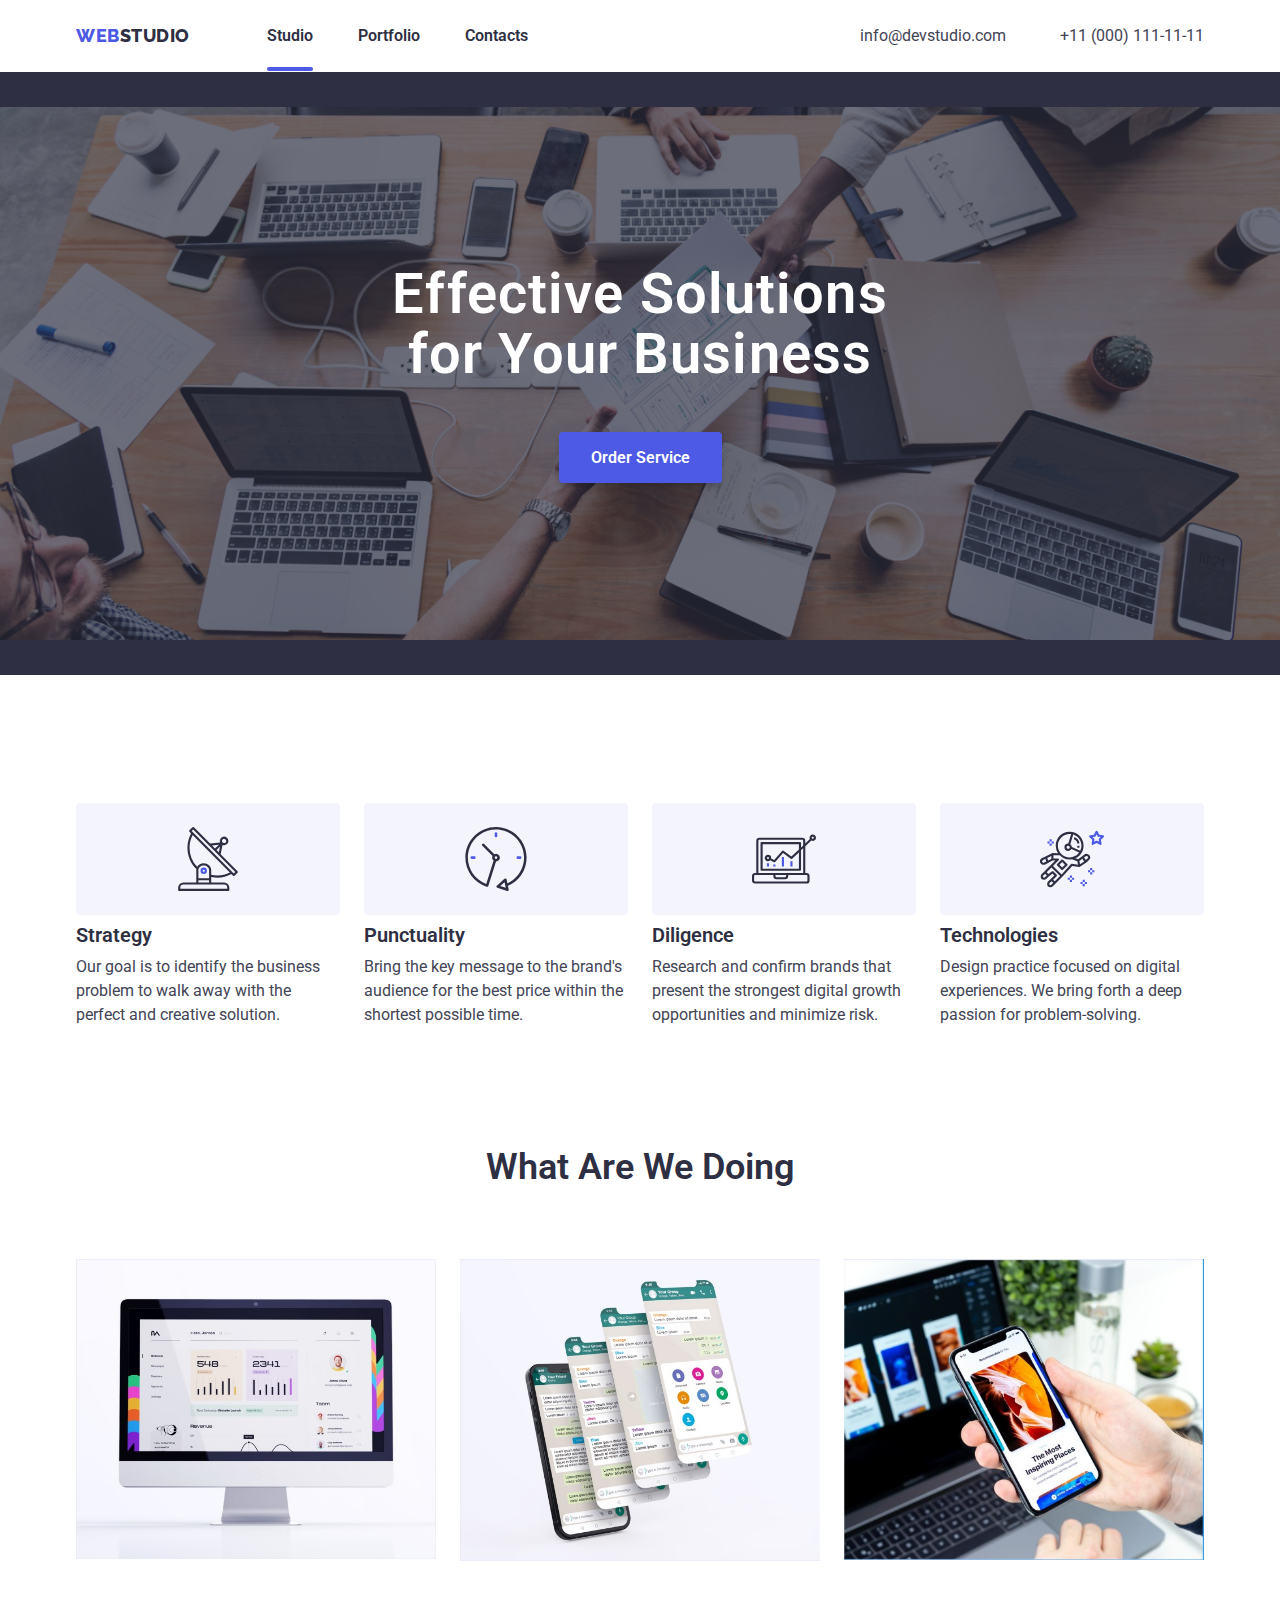
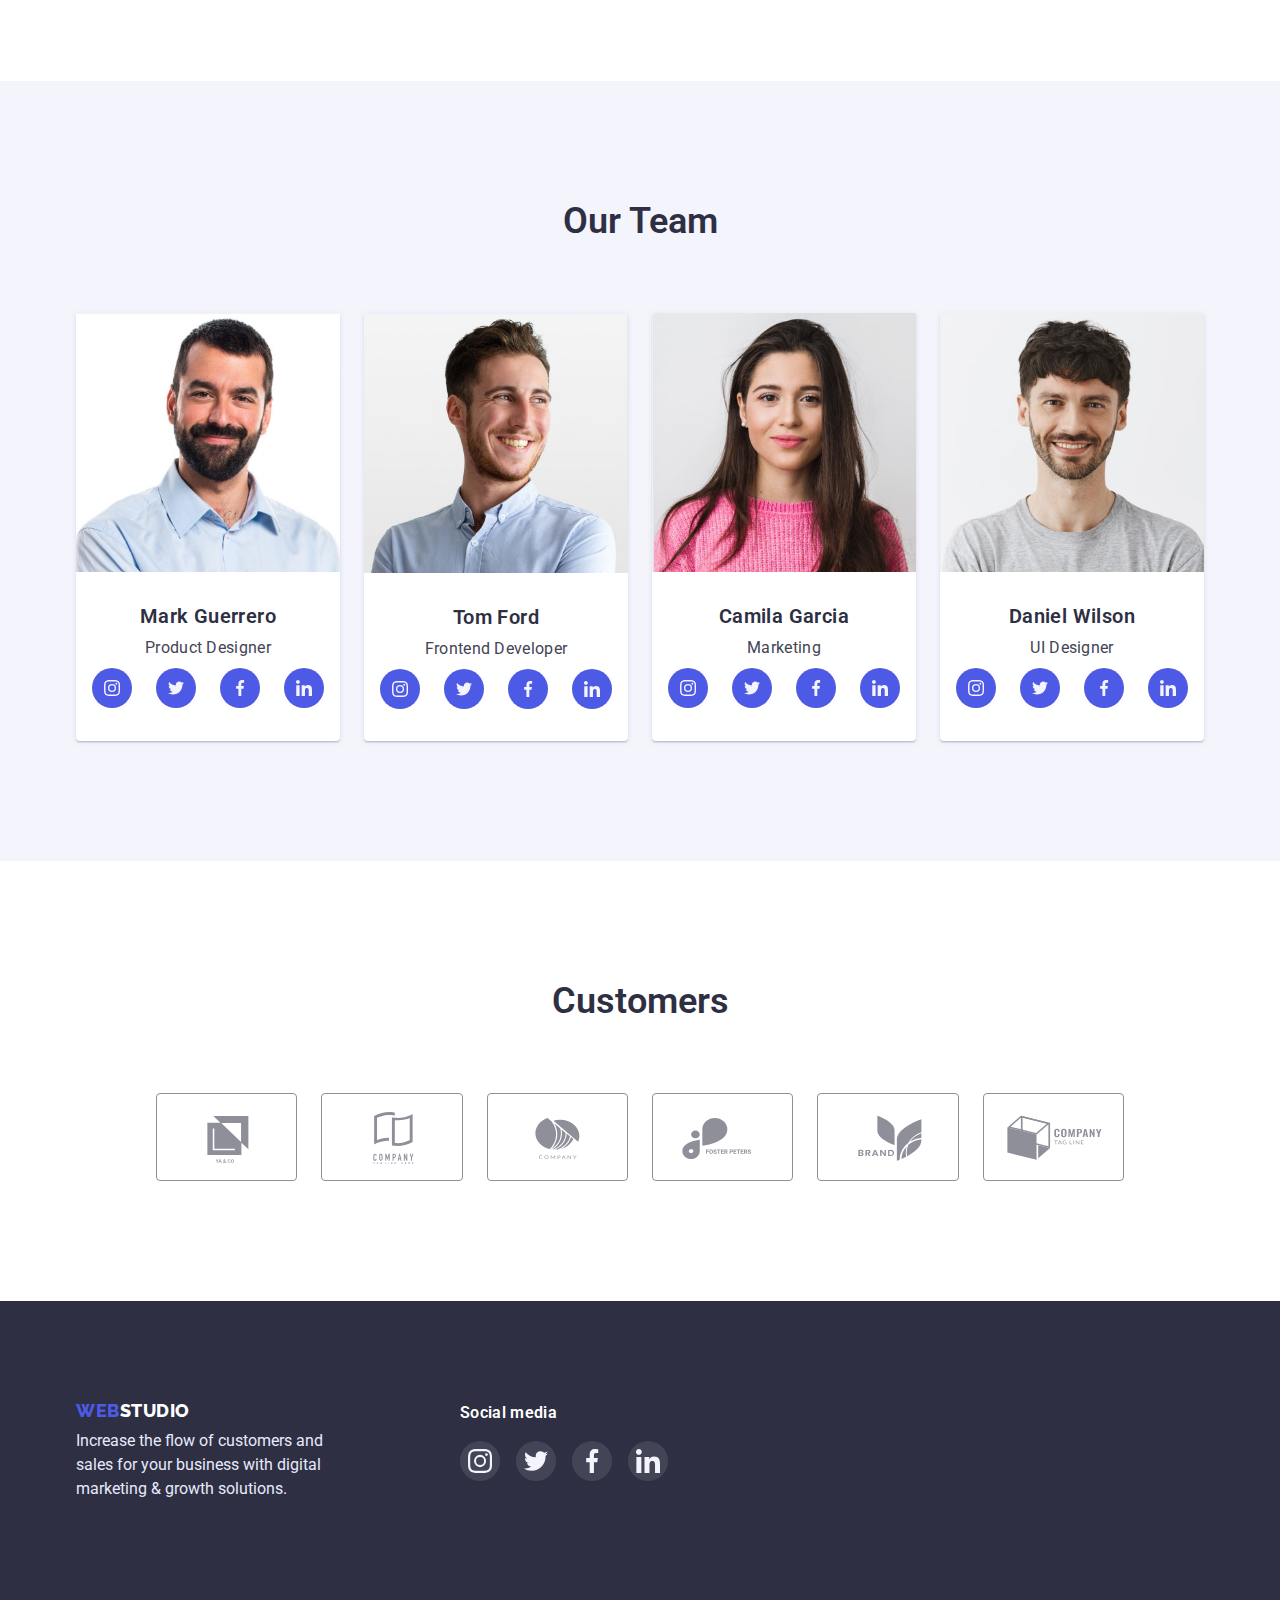
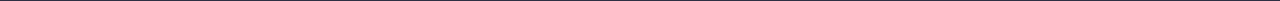
==== index.html @ 7d6d7e28 ")" ====
<!DOCTYPE html>
<html lang="en">
  <head>
    <meta charset="UTF-8" />
    <meta http-equiv="X-UA-Compatible" content="IE=edge" />
    <meta name="viewport" content="width=device-width, initial-scale=1.0" />
    <link rel="preconnect" href="https://fonts.googleapis.com" />
    <link rel="preconnect" href="https://fonts.gstatic.com" crossorigin />
    <link
      href="https://fonts.googleapis.com/css2?family=Raleway:wght@700&family=Roboto:wght@400;500;700;900&display=swap"
      rel="stylesheet"
    />
    <style>
      @import url("https://fonts.googleapis.com/css2?family=Raleway:wght@700&family=Roboto:wght@400;500;700;900&display=swap");
    </style>
    <link rel="stylesheet" href="modern-normalize.css" />
    <link rel="stylesheet" href="styles.css" />
    <title>Document</title>
  </head>
  <body>
    <header class="header1">
      <section>
        <div class="conteiner aling_itms">
          <nav class="aling_itms">
            <a class="logo link" href="index.html"
              >web<span class="logo2">studio</span>
            </a>
            <ul class="list link_list">
              <li><a class="pages link page1 active" href="./index.html">Studio</a></li>
              <li>
                <a class="pages link page2" href="portfolio.html">Portfolio</a>
              </li>
              <li><a class="pages link page3" href="">Contacts</a></li>
            </ul>
          </nav>
          <ul class="list textto_list">
            <li>
              <a class="main_info link email" href="mailto:info@devstudio.com"
                >info@devstudio.com</a
              >
            </li>
            <li>
              <a class="main_info link tel" href="tel:110001111111"
                >+11 (000) 111-11-11</a
              >
            </li>
          </ul>
        </div>
      </section>
    </header>

    <main>
      <section class="title1">
        <div class="conteiner">
          <h1 class="title">Effective Solutions for Your Business</h1>
          <button class="button_os" type="button" data-modal-open>Order Service</button>
        </div>
      </section>

      <section class="section1">
        <div class="conteiner">
          <ul class="list list1">
            <li class="strat boxing_list1">
              <div class="feacher-item">
                  <a class="feacher-link" href="">
                    <svg width="64" height="64">
                      <use href="./img/icons.svg#icon-antenna"></use>
                    </svg>
                  </a>
                </div>
              <h3 class="titles_p">Strategy</h3>
              <p class="parag">
                
                Our goal is to identify the business problem to walk away with
                the perfect and creative solution.
              </p>
            </li>
            <li class="punct boxing_list1">
              <div class="feacher-item">
                  <a class="feacher-link" href="">
                    <svg width="64" height="64">
                      <use href="./img/icons.svg#icon-clock"></use>
                    </svg>
                  </a>
                </div>
              <h3 class="titles_p">Punctuality</h3>
              <p class="parag">
                Bring the key message to the brand's audience for the best price
                within the shortest possible time.
              </p>
            </li>
            <li class="dilig boxing_list1">
              <div class="feacher-item">
                  <a class="feacher-link" href="">
                    <svg width="64" height="64">
                      <use href="./img/icons.svg#icon-diagram"></use>
                    </svg>
                  </a>
                </div>
              <h3 class="titles_p">Diligence</h3>
              <p class="parag">
                Research and confirm brands that present the strongest digital
                growth opportunities and minimize risk.
              </p>
            </li>
            <li class="tech boxing_list1">
              <div class="feacher-item">
                  <a class="feacher-link" href="">
                    <svg width="64" height="64">
                      <use href="./img/icons.svg#icon-cosmo"></use>
                    </svg>
                  </a>
                </div>
              <h3 class="titles_p">Technologies</h3>
              <p class="parag">
                Design practice focused on digital experiences. We bring forth a
                deep passion for problem-solving.
              </p>
            </li>
          </ul>
        </div>
      </section>

      <section class="sec2">
        <div class="conteiner">
          <h2 class="title2 tit_sec2">What Are We Doing</h2>
          <ul class="list img_list">
            <li class="img1">
              <img
                width="360"
                src="img/computer.jpg"
                alt="computer_with_site"
              />
            </li>
            <li class="img2">
              <img
                width="360"
                src="img/phone_app.jpg"
                alt="mobile_phone_with_app"
              />
            </li>
            <li class="img3">
              <img width="360" src="img/mobile_app.jpg" alt="mobile_app" />
            </li>
          </ul>
        </div>
      </section>

      <section class="team_section">
        <div class="conteiner">
          <h2 class="title2 tit_sec3">Our Team</h2>
          <ul class="list team_list">
            <li class="mark team_box">
              <img width="264" src="img/mark.jpg" alt="mark" />
              <div class="pic_box">
                <h3 class="team_memb text_in_box">Mark Guerrero</h3>
                <p class="memb_work text_in_box">Product Designer</p>
              </div>
              <ul class="soc-list list">
                <li class="soc-item">
                  <a class="soc-item-link" href="">
                    <svg class="soc-item-icon" width="16" height="16">
                      <use href="./img/icons.svg#icon-instagram"></use>
                    </svg>
                  </a>
                </li>
                <li class="soc-item">
                  <a class="soc-item-link" href=""
                    ><svg class="soc-item-icon" width="16" height="16">
                      <use href="./img/icons.svg#icon-twitter"></use></svg>
                  </a>
                </li>
                <li class="soc-item">
                  <a class="soc-item-link" href=""
                    ><svg class="soc-item-icon" width="16" height="16">
                      <use href="./img/icons.svg#icon-facebook"></use></svg>
                  </a>
                </li>
                <li class="soc-item">
                  <a class="soc-item-link" href=""
                    ><svg class="soc-item-icon" width="16" height="16">
                      <use href="./img/icons.svg#icon-linkedin"></use></svg>
                  </a>
                </li>
              </ul>
            </li>
            <li class="tom team_box">
              <img width="264" src="img/tom.jpg" alt="tom" />
              <div class="pic_box">
                <h3 class="team_memb text_in_box">Tom Ford</h3>
                <p class="memb_work text_in_box">Frontend Developer</p>
              </div>
              <ul class="soc-list list">
                <li class="soc-item">
                  <a class="soc-item-link" href="">
                    <svg class="soc-item-icon" width="16" height="16">
                      <use href="./img/icons.svg#icon-instagram"></use>
                    </svg>
                  </a>
                </li>
                <li class="soc-item">
                  <a class="soc-item-link" href=""
                    ><svg class="soc-item-icon" width="16" height="16">
                      <use href="./img/icons.svg#icon-twitter"></use></svg>
                  </a>
                </li>
                <li class="soc-item">
                  <a class="soc-item-link" href=""
                    ><svg class="soc-item-icon" width="16" height="16">
                      <use href="./img/icons.svg#icon-facebook"></use></svg>
                  </a>
                </li>
                <li class="soc-item">
                  <a class="soc-item-link" href=""
                    ><svg class="soc-item-icon" width="16" height="16">
                      <use href="./img/icons.svg#icon-linkedin"></use></svg>
                  </a>
                </li>
              </ul>
            </li>
            <li class="camila team_box">
              <img width="264" src="img/camila.jpg" alt="camila" />
              <div class="pic_box">
                <h3 class="team_memb text_in_box">Camila Garcia</h3>
                <p class="memb_work text_in_box">Marketing</p>
              </div>
              <ul class="soc-list list">
                <li class="soc-item">
                  <a class="soc-item-link" href="">
                    <svg class="soc-item-icon" width="16" height="16">
                      <use href="./img/icons.svg#icon-instagram"></use>
                    </svg>
                  </a>
                </li>
                <li class="soc-item">
                  <a class="soc-item-link" href=""
                    ><svg class="soc-item-icon" width="16" height="16">
                      <use href="./img/icons.svg#icon-twitter"></use></svg>
                  </a>
                </li>
                <li class="soc-item">
                  <a class="soc-item-link" href=""
                    ><svg class="soc-item-icon" width="16" height="16">
                      <use href="./img/icons.svg#icon-facebook"></use></svg>
                  </a>
                </li>
                <li class="soc-item">
                  <a class="soc-item-link" href=""
                    ><svg class="soc-item-icon" width="16" height="16">
                      <use href="./img/icons.svg#icon-linkedin"></use></svg>
                  </a>
                </li>
              </ul>
            </li>
            <li class="daniel team_box">
              <img width="264" src="img/daniel.jpg" alt="daniel" />
              <div class="pic_box">
                <h3 class="team_memb text_in_box">Daniel Wilson</h3>
                <p class="memb_work text_in_box">UI Designer</p>
              </div>
              <ul class="soc-list list">
                <li class="soc-item">
                  <a class="soc-item-link" href="">
                    <svg class="soc-item-icon" width="16" height="16">
                      <use href="./img/icons.svg#icon-instagram"></use>
                    </svg>
                  </a>
                </li>
                <li class="soc-item">
                  <a class="soc-item-link" href=""
                    ><svg class="soc-item-icon" width="16" height="16">
                      <use href="./img/icons.svg#icon-twitter"></use></svg>
                  </a>
                </li>
                <li class="soc-item">
                  <a class="soc-item-link" href=""
                    ><svg class="soc-item-icon" width="16" height="16">
                      <use href="./img/icons.svg#icon-facebook"></use></svg>
                  </a>
                </li>
                <li class="soc-item">
                  <a class="soc-item-link" href=""
                    ><svg class="soc-item-icon" width="16" height="16">
                      <use href="./img/icons.svg#icon-linkedin"></use></svg>
                  </a>
                </li>
              </ul>
            </li>
          </ul>
        </div>
      </section>
      <section class="sec3">
        <h2 class="title2 tit_sec3">Customers</h2>
        <ul class="list-comp list">
          <li class="comp-item">
            <a href="" class="comp-link">
              <svg class="comp-icon" width="104" height="56">
                <use href="./img/icons.svg#icon-logo_comp"></use>
              </svg>
            </a>
          </li>
          <li class="comp-item">
            <a href="" class="comp-link">
              <svg class="comp-icon" width="104" height="56">
                <use href="./img/icons.svg#icon-logo_comp1"></use>
              </svg>
            </a>
          </li>
          <li class="comp-item">
            <a href="" class="comp-link">
              <svg class="comp-icon" width="104" height="56">
                <use href="./img/icons.svg#icon-logo_comp2"></use>
              </svg>
            </a>
          </li>
          <li class="comp-item">
            <a href="" class="comp-link">
              <svg class="comp-icon" width="104" height="56">
                <use href="./img/icons.svg#icon-logo_comp3"></use>
              </svg>
            </a>
          </li>
          <li class="comp-item">
            <a href="" class="comp-link">
              <svg class="comp-icon" width="104" height="56">
                <use href="./img/icons.svg#icon-logo_comp4"></use>
              </svg>
            </a>
          </li>
          <li class="comp-item">
            <a href="" class="comp-link">
              <svg class="comp-icon" width="104" height="56">
                <use href="./img/icons.svg#icon-logo_comp5"></use>
              </svg>
            </a>
          </li>
        </ul>
      </section>
    </main>

    <footer class="footer">
      <section class="conteiner aling_itms">
        <div>
          <a class="footer_logo link" href="index.html"
            >web<span style="color: #ffffff">studio</span>
          </a>
          <p class="footer_par link">
            Increase the flow of customers and sales for your business with
            digital marketing & growth solutions.
          </p>
        </div>
        <div class="foot-soc">
          <h3 class="footer_tit2">Social media</h3>
          <ul class="foot-soc-list list">
                <li class="foot-soc-item">
                  <a class="foot-soc-item-link" href="">
                    <svg class="foot-soc-item-icon" width="24" height="24">
                      <use href="./img/icons.svg#icon-instagram"></use>
                    </svg>
                  </a>
                </li>
                <li class="foot-soc-item">
                  <a class="foot-soc-item-link" href=""
                    ><svg class="foot-soc-item-icon" width="24" height="24">
                      <use href="./img/icons.svg#icon-twitter"></use></svg>
                  </a>
                </li>
                <li class="foot-soc-item">
                  <a class="foot-soc-item-link" href=""
                    ><svg class="foot-soc-item-icon" width="24" height="24">
                      <use href="./img/icons.svg#icon-facebook"></use></svg>
                  </a>
                </li>
                <li class="foot-soc-item">
                  <a class="foot-soc-item-link" href=""
                    ><svg class="foot-soc-item-icon" width="24" height="24">
                      <use href="./img/icons.svg#icon-linkedin"></use></svg>
                  </a>
                </li>
              </ul>
        </div>
      </section>
    </footer>
    
    <div class="backdrop is-hidden" data-modal>
      <div class="modal">
        <button type="button" class="modal-close-btn" data-modal-close>
          <svg class="modal-close-btn-icon" width="8px" height="8px">
            <use href="./images/icons.svg#icon-close-modal"></use>
          </svg>
        </button>
      </div>
    </div>

    <script src="./js/modal.js"></script>
  </body>
</html>
---- styles.css ----
h1, h2, h3, h4, h5, h6, p{
    margin: 0;
}
ul{
    margin: 0;
    padding: 0;
}
img{
    display: block;
}
.active {
  position: relative;
}
.active::after {
    content: "";
    position: absolute;
    left: 0;
    bottom: 0;
    display: block;
    width: 100%;
    height: 4px;
    background-color: #4D5AE5;
    border-radius: 2px;
    opacity: 1;
}
body{
    font-family: 'Roboto';
font-style: normal;
font-weight: 600;
font-size: 16px;
} 

.header1{
    background: #FFFFFF;
box-shadow: 0px 2px 1px rgba(46, 47, 66, 0.08), 0px 1px 1px rgba(46, 47, 66, 0.16), 0px 1px 6px rgba(46, 47, 66, 0.08);
border: 0px;
padding-bottom: 24px;
    padding-top: 24px;


}
.conteiner{
    width: 1158px;
    padding-left: 15px;
    padding-right: 15px;
    margin: 0 auto;
}

.logo{
    font-family: 'Raleway';
    font-style: normal;
    font-weight: 800;
    font-size: 18px;
    line-height: 24px;
    align-items: center;
    letter-spacing: 0.03em;
    text-transform: uppercase;
    color: #4D5AE5;
}
.logo2{
    color: #2E2F42;
}
.pages{
font-family: 'Roboto';
font-style: normal;
font-weight: 600;
font-size: 16px;
line-height: 24px;
color: #2E2F42;
padding-bottom: 26px;
 transition: color 250ms cubic-bezier(0.4, 0, 0.2, 1);
}
.aling_itms{
    display: flex;
}
.link_list{
    display: flex;
    width: 261px;
justify-content: space-between;
margin-left: 77px;
}
.textto_list{
    margin-left: auto;
    display: flex;
width: 344px;    justify-content: space-between;
}
.pages:hover,
.pages:focus {

color: #4D5AE5;
}
.main_info{
    font-family: 'Roboto';
font-style: normal;
font-weight: 400;
font-size: 16px;
line-height: 24px;
color: #434455;
 transition: color 250ms cubic-bezier(0.4, 0, 0.2, 1);

}
.main_info:hover,
.main_info:focus{
color: #4D5AE5;
}
.title{
align-self: center;
margin-bottom: 48px;
margin-right: auto;
margin-left: auto;
width: 500px;
font-family: 'Roboto';
font-style: normal;
font-weight: 600;
font-size: 56px;
line-height: 60px;
color: #FFFFFF;
text-align: center;
letter-spacing: 0.02em;
}
.button_os{
    display: block;
    margin: 0 auto;
    padding-left: 32px;
    padding-right: 32px;
    padding-top: 16px;
    padding-bottom: 16px;
    font-style: normal;
    font-weight: 600;
    font-size: 16px;
    line-height: 19px;
    color: #FFFFFF;
    background: #4D5AE5;
    cursor: pointer;
    border-radius: 4px;
    border: #4D5AE5;
    box-shadow: 0px 4px 4px rgba(0, 0, 0, 0.15);
    transition: background-color 250ms cubic-bezier(0.4, 0, 0.2, 1),
    box-shadow 250ms cubic-bezier(0.4, 0, 0.2, 1);
}
.button_os:hover{
    background: #404BBF;
    border: #404BBF;
    box-shadow: 0px 4px 4px rgba(0, 0, 0, 0.15);
   
}
.section1{
padding-top: 128px;
padding-bottom: 120px;
}
.list1{
    display: flex;
    width: 1128px;
height: 104px;
justify-content: space-between;
}
.boxing_list1{
    width: 264px;
height: 104px;
}

.text_in_box{
    text-align: center;
letter-spacing: 0.02em;
}
.team_box{
    background-color: #FFFFFF;
    box-shadow: 0px 1px 6px rgba(46, 47, 66, 0.08), 0px 1px 1px rgba(46, 47, 66, 0.16), 0px 2px 1px rgba(46, 47, 66, 0.08);
    border-radius: 0px 0px 4px 4px;
    width: 264px;
}
.img_list{
    display: flex;
    justify-content: space-between;
}
.title1{
    background-image: url(img/Dark-bgfon.png), url(img/people-office1fon.png);
    background-position: center;
    background-size: 100%;
    background-repeat: no-repeat;
    padding-top: 192px;
    padding-bottom: 192px;
    background-color: #2E2F42;
}
.feacher-item{
    width: 264px;
height: 112px;
margin-bottom: 8px;
}
.feacher-link{
    width: 100%;
    height: 100%;
    background-color: #F4F4FD;
    border-radius: 4px;
    display: flex;
    align-items: center;
    justify-content: center;
    transition: background-color 250ms cubic-bezier(0.4, 0, 0.2, 1),
    box-shadow 250ms cubic-bezier(0.4, 0, 0.2, 1);
}
.feacher-link:hover{
    box-shadow: 0px 4px 4px rgba(0, 0, 0, 0.25);
}
.titles_p{
    font-family: 'Roboto';
font-style: normal;
font-weight: 600;
font-size: 20px;
line-height: 24px;
color: #2E2F42;
}
.parag{
    margin-top: 8px;
    font-family: 'Roboto';
font-style: normal;
font-weight: 400;
font-size: 16px;
line-height: 24px;
color: #434455;
}
.sec2{
    padding-top: 120px;
    padding-bottom: 120px;

}
.tit_sec2{
    margin-bottom: 72px;
    text-align: center;
}
.tit_sec3{
margin-bottom:72px;
text-align: center;
}

.title2{
    font-family: 'Roboto';
font-style: normal;
font-weight: 600;
font-size: 36px;
line-height: 40px;
color: #2E2F42;

}
.pic_box{
    margin-top: 32px;
}
.team_memb{
    margin-bottom: 8px;
    font-family: 'Roboto';
font-style: normal;
font-weight: 600;
font-size: 20px;
line-height: 24px;
color: #2E2F42;
}
.memb_work{
    font-family: 'Roboto';
font-style: normal;
font-weight: 400;
font-size: 16px;
line-height: 24px;
color: #434455;
}
.team_list{
    display: flex;
    justify-content: space-between;
    margin: auto;
}
.team_section{
   background-color: #F4F4FD;
   padding-top: 120px;
       padding-bottom: 120px;

}
.list-comp{
    display: flex;
    justify-content: center;
    gap: 24px;
}
.comp-item{
    width: 168px;
    height: 88px;

}
.comp-link{
    display: flex;
    align-items: center;
    justify-content: center;
    border: 1px solid #8E8F99;
    border-radius: 4px;
    width: 100%;
    height: 100%;
transition: fill 250ms cubic-bezier(0.4, 0, 0.2, 1), border-color 250ms cubic-bezier(0.4, 0, 0.2, 1);
}

.comp-icon{
    fill: #8E8F99;
    transition: fill 250ms cubic-bezier(0.4, 0, 0.2, 1), border-color 250ms cubic-bezier(0.4, 0, 0.2, 1);
}

.comp-link:hover,
.comp-link:focus{
    border: 1px solid #4D5AE5;
}
.comp-link:hover .comp-icon{
    fill: #4D5AE5;
}

.footer{
    background-color: #2E2F42;
    padding-top: 100px;
    padding-bottom: 100px;

}
.footer_par{
    width: 264px;
    font-family: 'Roboto';
font-style: normal;
font-weight: 400;
font-size: 16px;
line-height: 24px;
color: #E7E9FC;
}
.list{
    list-style: none;
}
.link{
    text-decoration: none;
}
.footer_logo{
    margin-bottom: 8px;
    font-family: 'Raleway';
    font-style: normal;
    font-weight: 800;
    font-size: 18px;
    display: flex;
    align-items: center;
    letter-spacing: 0.03em;
    text-transform: uppercase;
    color: #4D5AE5;
}
.port_button{
    padding-top: 12px;
    padding-bottom: 12px;
    padding-left: 24px;
    padding-right: 24px;
    font-family: 'Roboto';
font-style: normal;
font-weight: 600;
font-size: 16px;
height: 48px;
color: #4D5AE5;
background: #F4F4FD;
border: 1px solid #E7E9FC;
border-radius: 4px;
transition: background-color 250ms cubic-bezier(0.4, 0, 0.2, 1), box-shadow 250ms cubic-bezier(0.4, 0, 0.2, 1), border-radius 250ms cubic-bezier(0.4, 0, 0.2, 1), color 250ms cubic-bezier(0.4, 0, 0.2, 1);
}
.port_button:hover,
.port_button:focus{
    color: #FFFFFF;
    background: #4D5AE5;
box-shadow: 0px 3px 1px rgba(0, 0, 0, 0.1), 0px 2px 1px rgba(0, 0, 0, 0.08), 0px 2px 2px rgba(0, 0, 0, 0.12);
border-radius: 4px;
border: 1px solid #4D5AE5;
}
.but_list{
    display: flex;
    justify-content: center;
    margin-bottom: 72px;
}
.but{
    margin-right: 24px;
}
.overlay {
  position: absolute;
  left: 0;
  top: 0;
  width: 100%;
  height: 100%;
  overflow: hidden;
  padding: 40px 32px 164px;
  transform: translate(0, 100%);
  transition: transform 250ms cubic-bezier(0.4, 0, 0.2, 1);
  color: #F4F4FD;
    background: #4D5AE5;
  font-size: 16px;
  line-height: 1.5;
  letter-spacing: 0.02em;
}
.card-img-wrapper {
  position: relative;
  overflow: hidden;
}
.link-card:hover .overlay,
.link-card:focus .overlay {
  transform: translate(0, 0);
}
.soc-list{
    display: flex;
    margin-left: auto;
    margin-right: auto;
    margin-top: 8px;
    margin-bottom: 32px;
    justify-content: center;
    gap: 24px;
    width: 232px;
}
.foot-soc-list{
    display: flex;
    justify-content: center;
    gap: 16px;
    width: 208px;
}
.soc-item{
    width: 40px;
height: 40px;
}
.foot-soc-item{
    width: 40px;
height: 40px;
}
.soc-item-link{
    width: 100%;
    height: 100%;
    background-color: #4D5AE5;
    border-radius: 50%;
    display: flex;
    align-items: center;
    justify-content: center;
    transition: background-color 250ms cubic-bezier(0.4, 0, 0.2, 1),
    box-shadow 250ms cubic-bezier(0.4, 0, 0.2, 1);
}
.foot-soc-item-link{
    width: 100%;
    height: 100%;
    background: rgba(255, 255, 255, 0.1);
    border-radius: 50%;
    display: flex;
    align-items: center;
    justify-content: center;
    transition: background-color 250ms cubic-bezier(0.4, 0, 0.2, 1),
    box-shadow 250ms cubic-bezier(0.4, 0, 0.2, 1);
}
.soc-item-link:hover{
    background-color: #404BBF;
}
.foot-soc{
    margin-left: 120px;
}
.foot-soc-item-link:hover{
    background: #31D0AA;
}
.sec3{
    padding-top: 120px;
    padding-bottom: 120px;
    padding-left: 156px;
    padding-right: 156px;
}
.footer_tit2{
    font-family: 'Roboto';
font-style: normal;
font-weight: 600;
font-size: 16px;
line-height: 24px;
letter-spacing: 0.02em;
color: #FFFFFF;
margin-bottom: 16px;

}
.port_list{
    font-family: 'Roboto';
font-style: normal;
line-height: 24px;
display: flex;
justify-content: space-between;
width: 1128px;
height: 1356px;
flex-wrap: wrap;
align-content: space-between}
.port_sec1{
    padding-bottom: 120px;
    padding-top: 96px;
}

.port-list1{
    margin-bottom: 48px;
}
.port-list2{
    margin-bottom: 48px;
}
.port-list3{
    margin-bottom: 48px;
}
.box1{
background: #FFFFFF;
border: 0.5px solid #F4F4FD;
box-shadow: 0px 1px 6px rgba(46, 47, 66, 0.08);
}
.box-shad{
box-shadow: 0px 1px 6px rgba(46, 47, 66, 0.08);
}
.box-shad:hover{
box-shadow: 0px 1px 6px rgba(46, 47, 66, 0.08), 0px 1px 1px rgba(46, 47, 66, 0.16), 0px 2px 1px rgba(46, 47, 66, 0.08);
cursor: pointer;
}
.text-tit-box{
    font-weight: 600;
    margin-bottom: 8px;
font-size: 20px;
color: #2E2F42;
}
.text-lower-box{
    font-weight: 400;
font-size: 16px;
color: #434455;
}
.box_shad_pad{
    border: 0.5px solid #F4F4FD;
    border-top: none;
    padding-left: 16px;
    padding-top: 32px;
    padding-bottom: 32px;
}
.backdrop {
  position: fixed;
  top: 0;
  left: 0;
  z-index: 100;
  width: 100%;
  height: 100%;
   opacity: 1;
  background-color: rgba(46, 47, 66, 0.4);
  transition: opacity 250ms cubic-bezier(0.4, 0, 0.2, 1) visibility 250ms
    cubic-bezier(0.4, 0, 0.2, 1);
}

.backdrop.is-hidden {
  opacity: 0;
  visibility: hidden;
  pointer-events: none;
}

.modal {
  top: 50%;
  left: 50%;
  transform: translate(-50%, -50%);
  width: 408px;
  height: 576px;
  background-color: var(--modal-window);
  position: absolute;
   transform: translate(-50%, -50%)  scale(1);
   transition: transform 250ms cubic-bezier(0.4, 0, 0.2, 1);
}

.modal-close-btn {
  position: absolute;
  right: 24px;
  top: 24px;
  display: flex;
  justify-content: center;
  align-items: center;
  width: 24px;
  height: 24px;
  background-color: #2E2F42;
  border: 1px solid rgba(0, 0, 0, 0.1);
  border-radius: 50%;
  transition: background-color 250ms cubic-bezier(0.4, 0, 0.2, 1);
}

.modal-close-btn:hover,
.modal-close-btn:focus {
  background-color: #434455;
}

.modal-close-btn-icon {
  transition: fill 250ms cubic-bezier(0.4, 0, 0.2, 1);
}

.modal-close-btn:hover .modal-close-btn-icon,
.modal-close-btn:focus .modal-close-btn-icon {
  fill: #E7E9FC;
}


.backdrop.is-hidden .modal {
    transform: translate(-50%, -50%) scale(0.9);
}
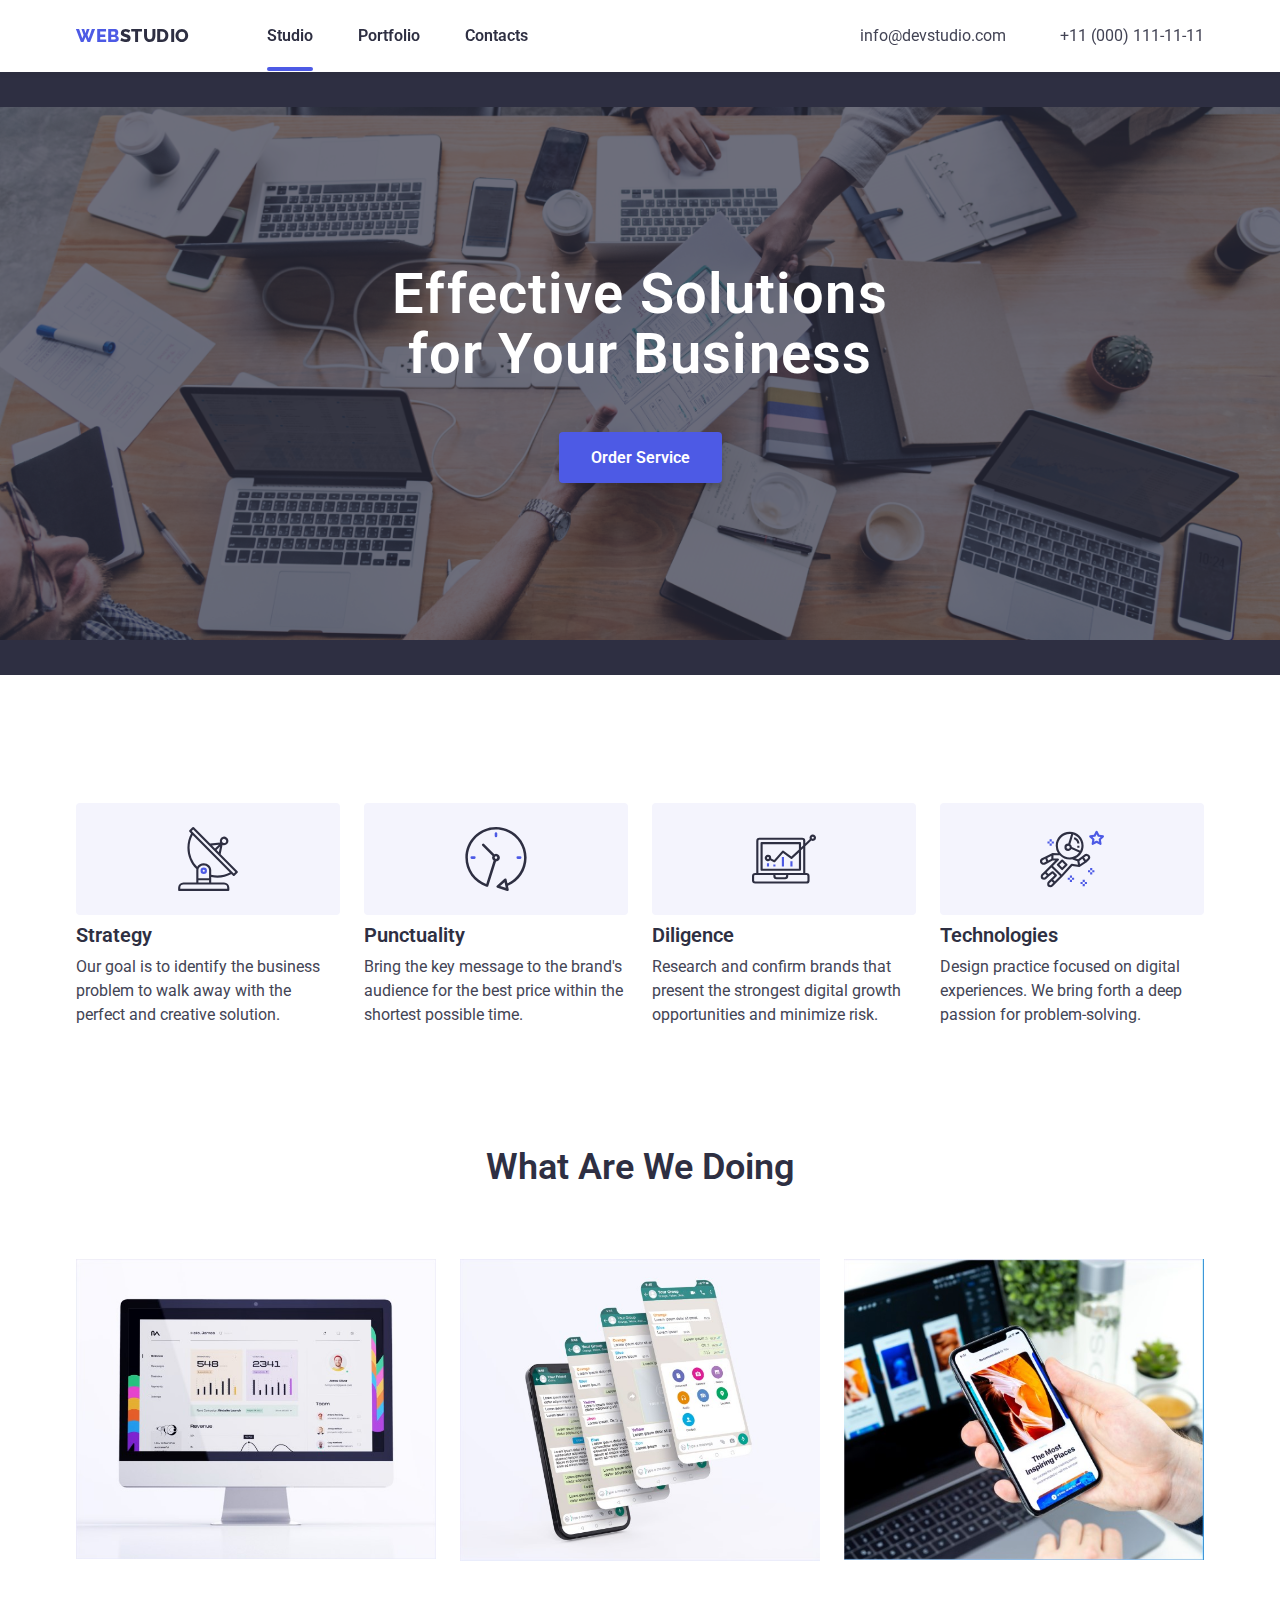
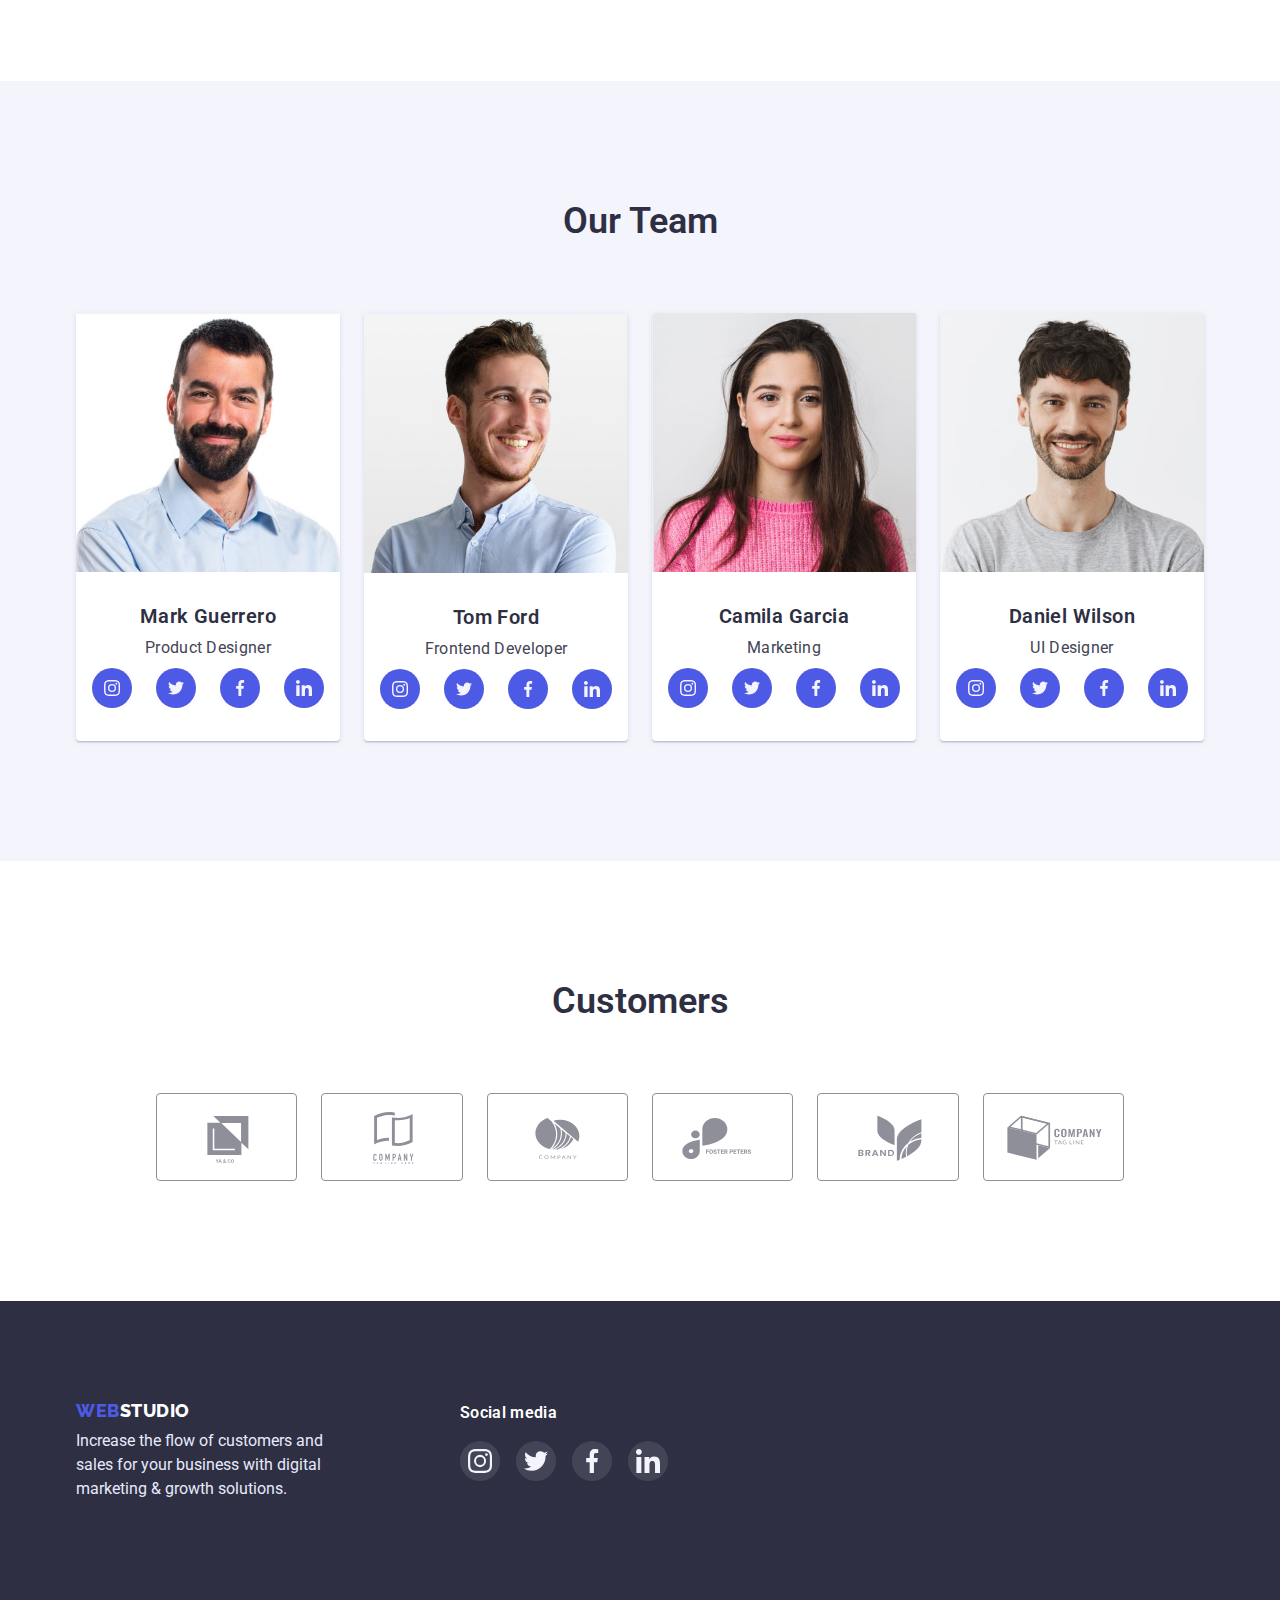
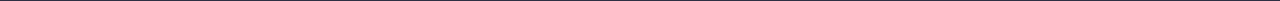
==== commit f8f5c4c1: "," ====
--- a/index.html
+++ b/index.html
@@ -381,12 +381,12 @@
         </div>
       </section>
     </footer>
-    
+
     <div class="backdrop is-hidden" data-modal>
       <div class="modal">
         <button type="button" class="modal-close-btn" data-modal-close>
           <svg class="modal-close-btn-icon" width="8px" height="8px">
-            <use href="./images/icons.svg#icon-close-modal"></use>
+            <use href="./img/icons.svg#icon-close-back"></use>
           </svg>
         </button>
       </div>
--- a/styles.css
+++ b/styles.css
@@ -7,6 +7,11 @@
 }
 img{
     display: block;
+}
+header {
+  position: sticky;
+  top: 0;
+  z-index: 3;
 }
 .active {
   position: relative;
@@ -546,7 +551,7 @@
   transform: translate(-50%, -50%);
   width: 408px;
   height: 576px;
-  background-color: var(--modal-window);
+  background-color: #FFFFFF;
   position: absolute;
    transform: translate(-50%, -50%)  scale(1);
    transition: transform 250ms cubic-bezier(0.4, 0, 0.2, 1);
@@ -561,7 +566,7 @@
   align-items: center;
   width: 24px;
   height: 24px;
-  background-color: #2E2F42;
+  background-color: #E7E9FC;
   border: 1px solid rgba(0, 0, 0, 0.1);
   border-radius: 50%;
   transition: background-color 250ms cubic-bezier(0.4, 0, 0.2, 1);
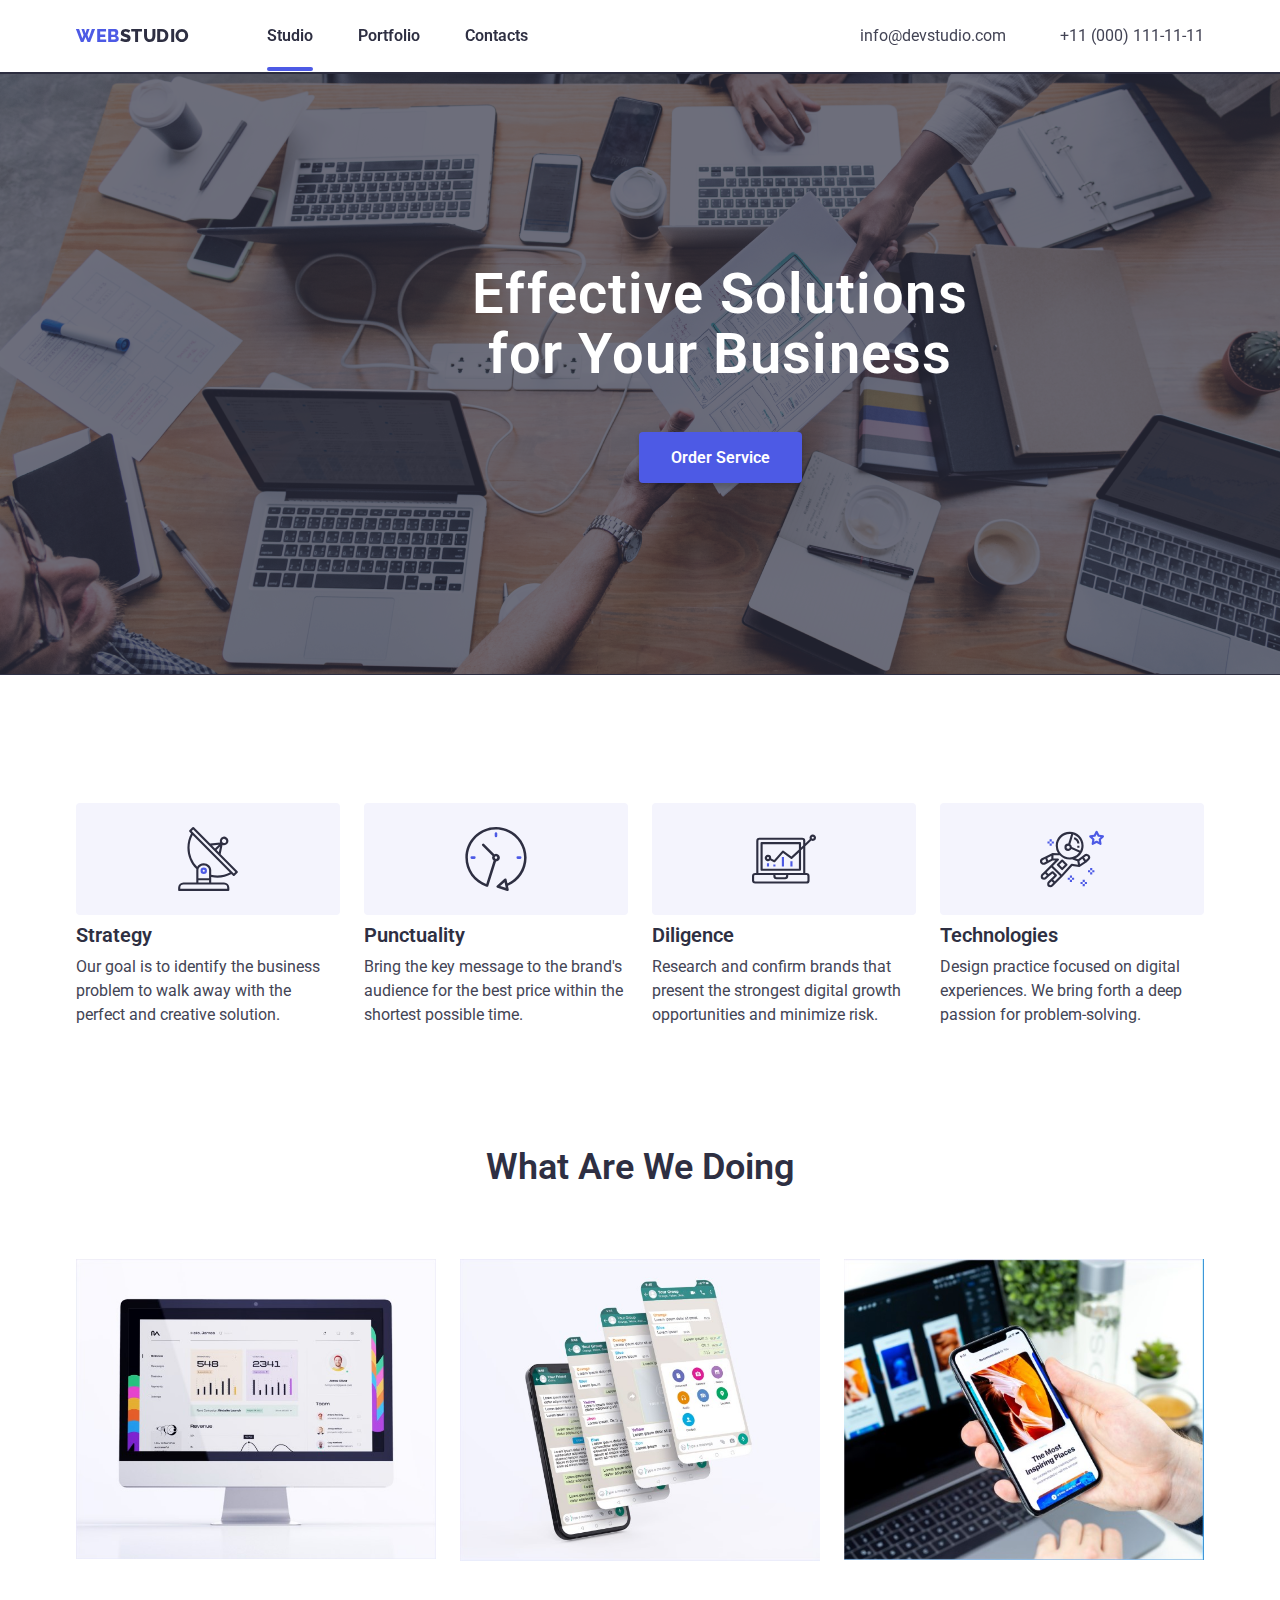
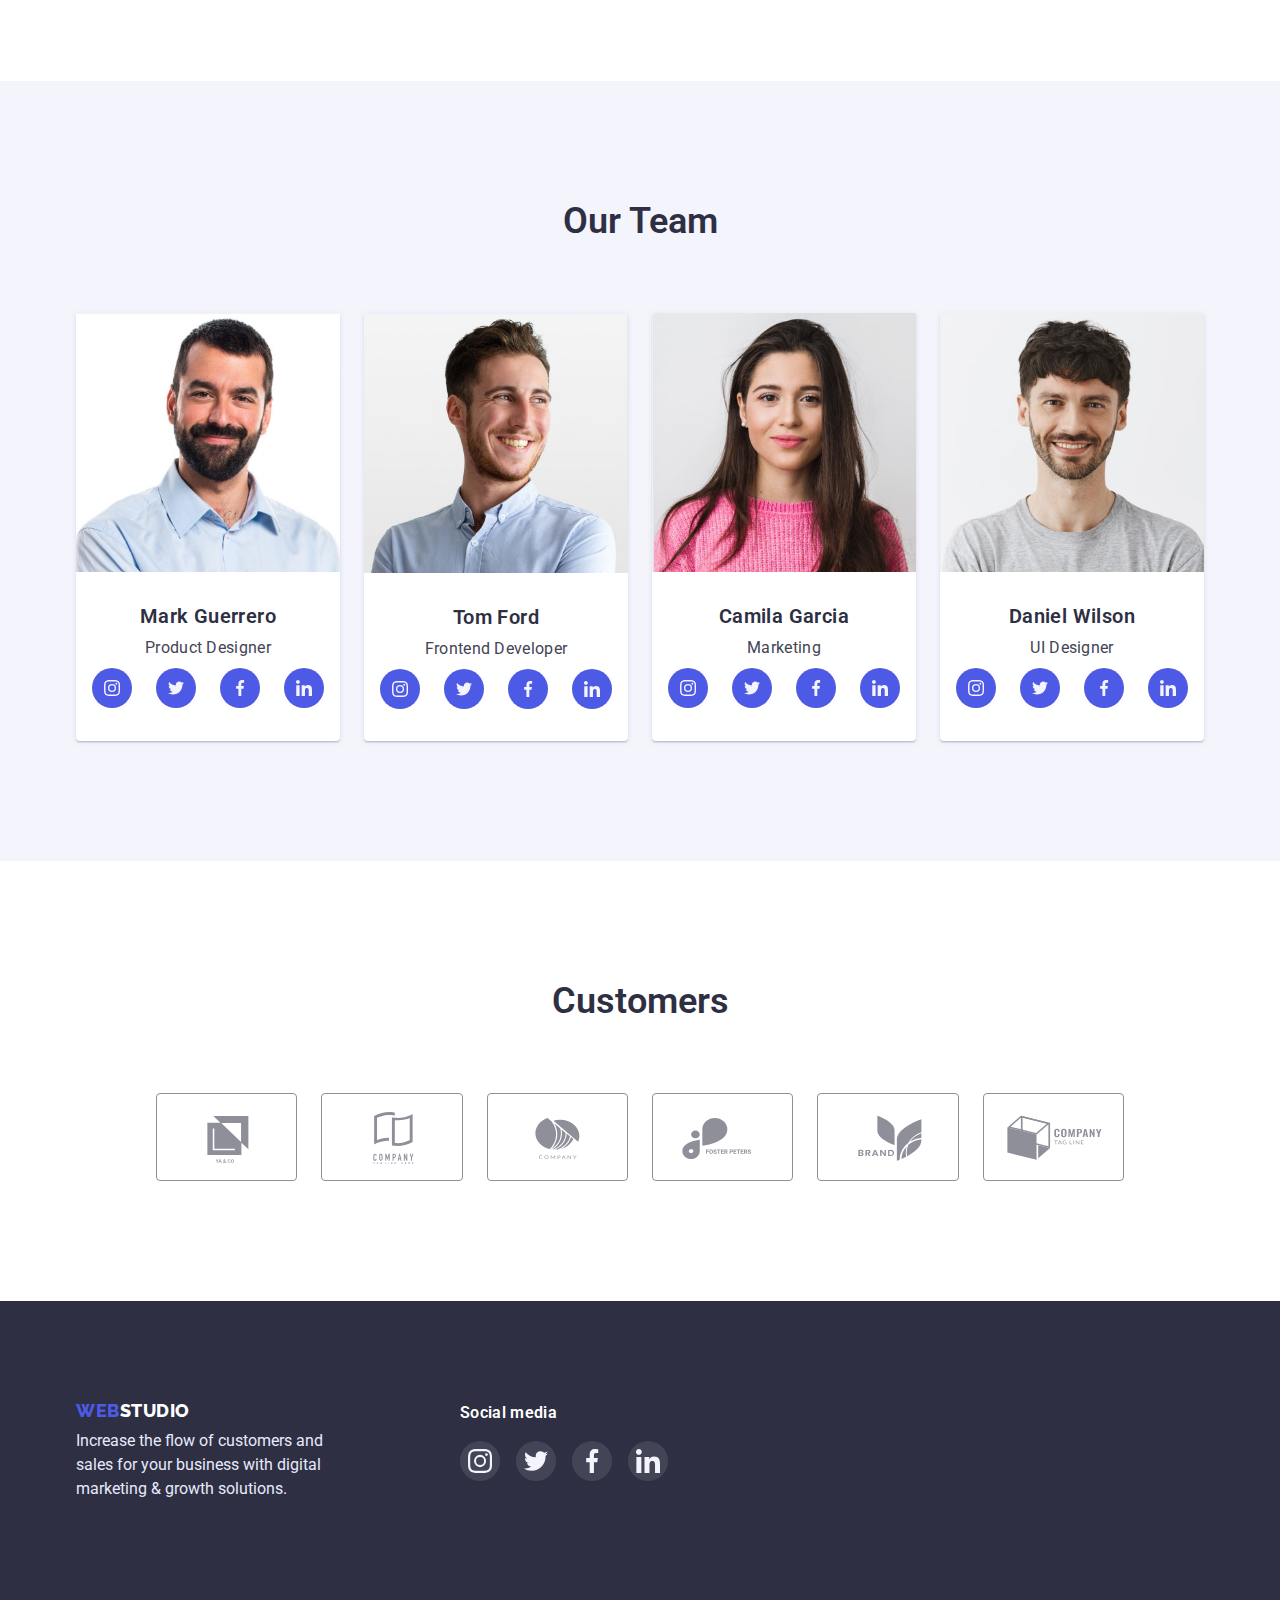
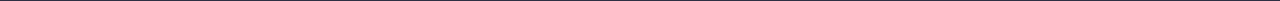
==== commit 0f64da16: "a" ====
--- a/index.html
+++ b/index.html
@@ -26,11 +26,11 @@
               >web<span class="logo2">studio</span>
             </a>
             <ul class="list link_list">
-              <li><a class="pages link page1 active" href="./index.html">Studio</a></li>
+              <li><a class="active pages link" href="./index.html">Studio</a></li>
               <li>
-                <a class="pages link page2" href="portfolio.html">Portfolio</a>
+                <a class="pages link" href="portfolio.html">Portfolio</a>
               </li>
-              <li><a class="pages link page3" href="">Contacts</a></li>
+              <li><a class="pages link" href="">Contacts</a></li>
             </ul>
           </nav>
           <ul class="list textto_list">
--- a/styles.css
+++ b/styles.css
@@ -13,7 +13,9 @@
   top: 0;
   z-index: 3;
 }
+
 .active {
+    color: #404BBF;
   position: relative;
 }
 .active::after {
@@ -33,6 +35,7 @@
 font-style: normal;
 font-weight: 600;
 font-size: 16px;
+
 } 
 
 .header1{
@@ -185,6 +188,8 @@
     background-repeat: no-repeat;
     padding-top: 192px;
     padding-bottom: 192px;
+    width: 1440px;
+    margin: 0 auto; 
     background-color: #2E2F42;
 }
 .feacher-item{
@@ -543,10 +548,12 @@
   opacity: 0;
   visibility: hidden;
   pointer-events: none;
+  transition: all 250ms cubic-bezier(0.4, 0, 0.2, 1);
 }
 
 .modal {
   top: 50%;
+  border-radius: 4px;
   left: 50%;
   transform: translate(-50%, -50%);
   width: 408px;
@@ -566,6 +573,7 @@
   align-items: center;
   width: 24px;
   height: 24px;
+  cursor: pointer;
   background-color: #E7E9FC;
   border: 1px solid rgba(0, 0, 0, 0.1);
   border-radius: 50%;
@@ -574,7 +582,10 @@
 
 .modal-close-btn:hover,
 .modal-close-btn:focus {
-  background-color: #434455;
+
+  background-color: #E7E9FC;
+box-shadow: 0px 1px 6px rgba(46, 47, 66, 0.08), 0px 1px 1px rgba(46, 47, 66, 0.16), 0px 2px 1px rgba(46, 47, 66, 0.08);
+
 }
 
 .modal-close-btn-icon {
@@ -583,7 +594,7 @@
 
 .modal-close-btn:hover .modal-close-btn-icon,
 .modal-close-btn:focus .modal-close-btn-icon {
-  fill: #E7E9FC;
+  fill: #4D5AE5;
 }
 
 
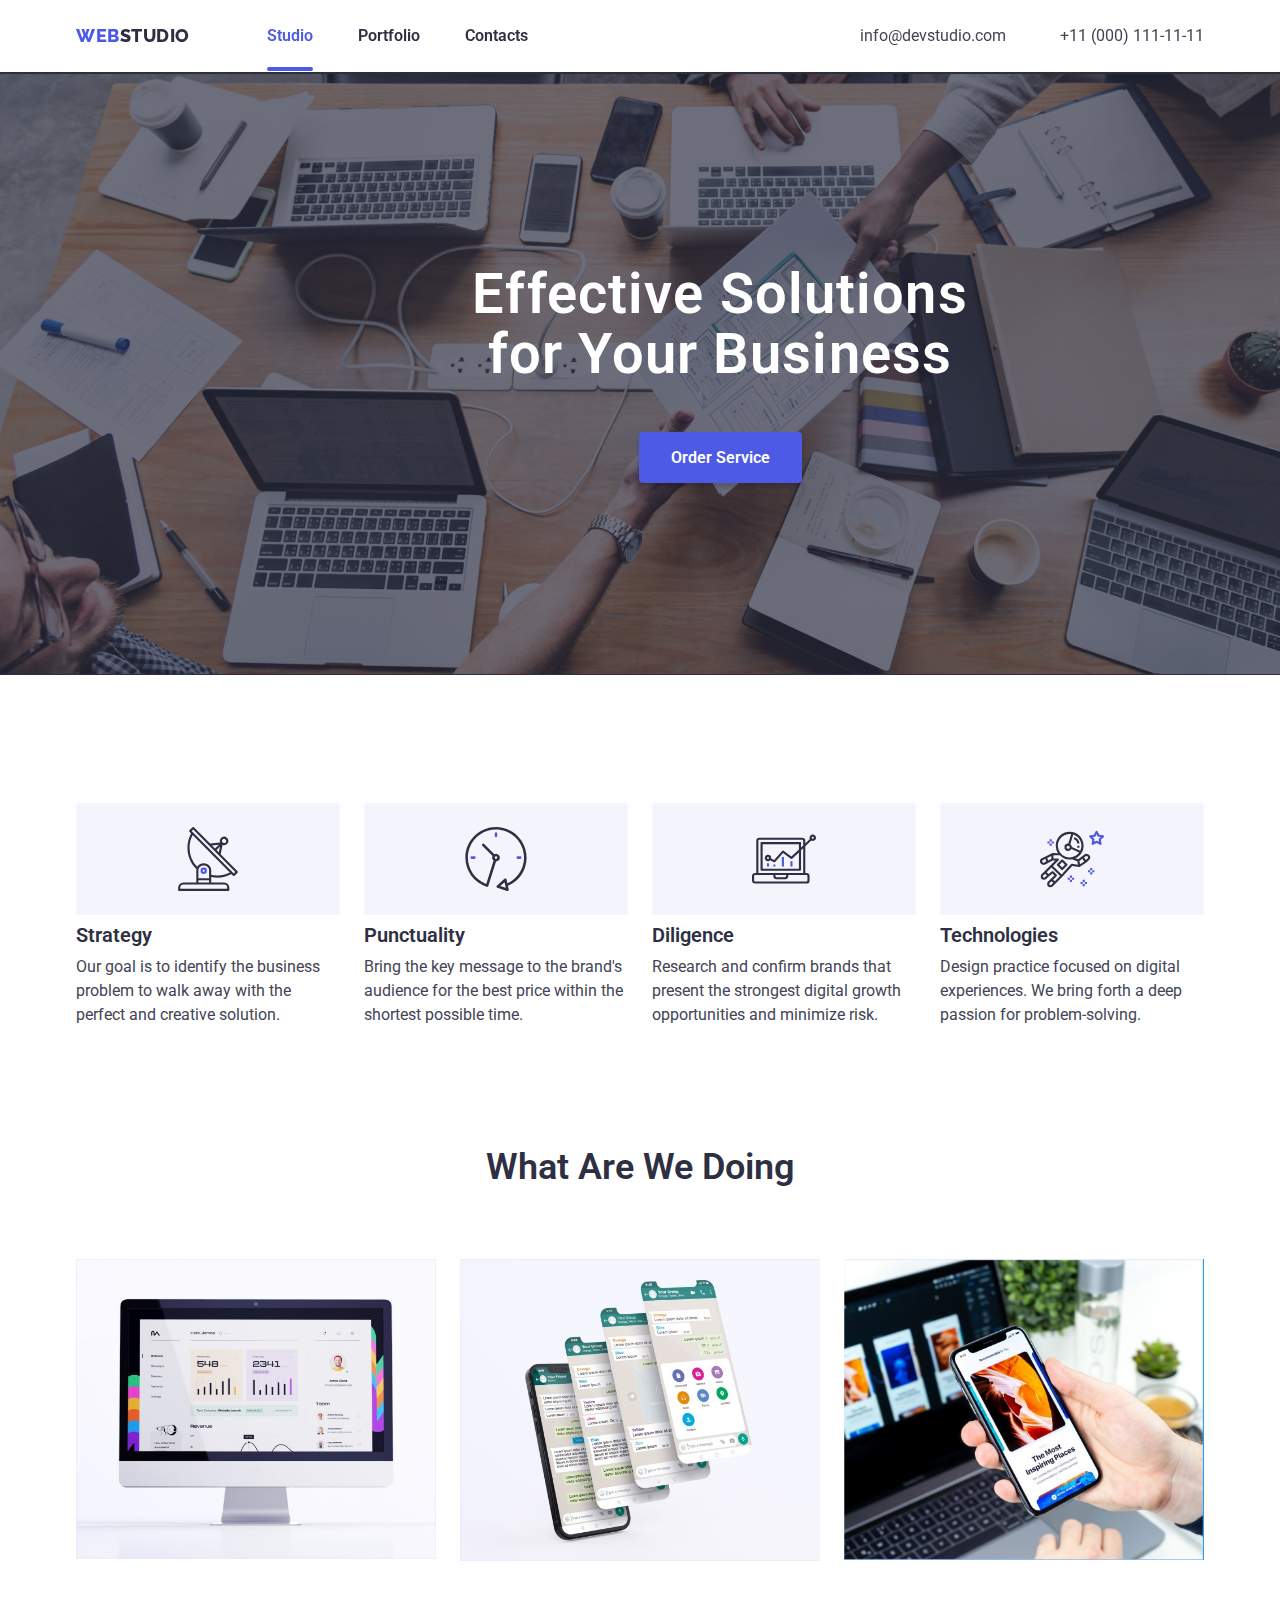
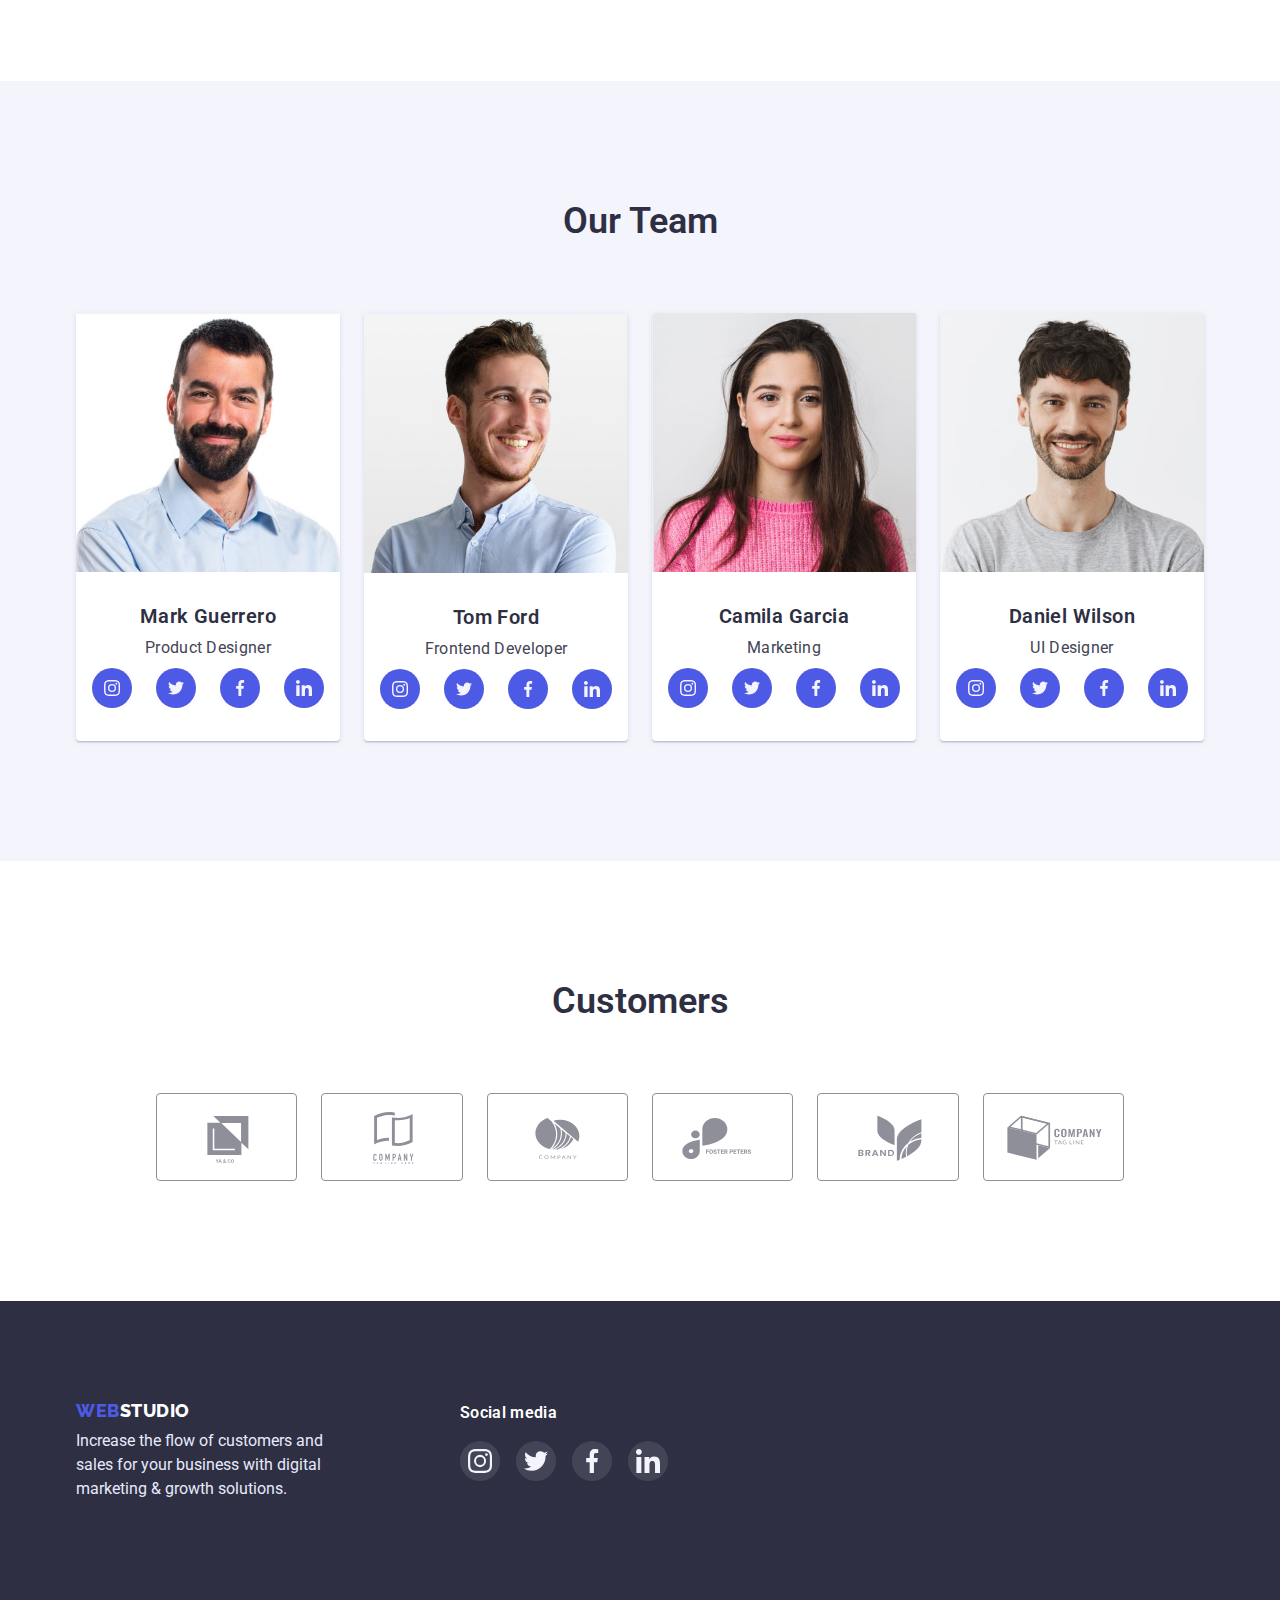
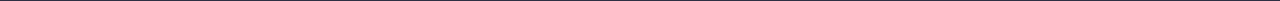
==== commit 8ae61e19: ";)" ====
--- a/index.html
+++ b/index.html
@@ -25,7 +25,7 @@
             <a class="logo link" href="index.html"
               >web<span class="logo2">studio</span>
             </a>
-            <ul class="list link_list">
+            <ul class="list link_list link">
               <li><a class="active pages link" href="./index.html">Studio</a></li>
               <li>
                 <a class="pages link" href="portfolio.html">Portfolio</a>
--- a/styles.css
+++ b/styles.css
@@ -7,16 +7,21 @@
 }
 img{
     display: block;
+}
+a{
+    color: #2E2F42;
 }
 header {
   position: sticky;
   top: 0;
   z-index: 3;
+  color: #2E2F42;
 }
 
 .active {
     color: #404BBF;
   position: relative;
+color: #4d5ae5
 }
 .active::after {
     content: "";
@@ -26,6 +31,7 @@
     display: block;
     width: 100%;
     height: 4px;
+    
     background-color: #4D5AE5;
     border-radius: 2px;
     opacity: 1;
@@ -74,7 +80,7 @@
 font-weight: 600;
 font-size: 16px;
 line-height: 24px;
-color: #2E2F42;
+
 padding-bottom: 26px;
  transition: color 250ms cubic-bezier(0.4, 0, 0.2, 1);
 }
@@ -184,7 +190,7 @@
 .title1{
     background-image: url(img/Dark-bgfon.png), url(img/people-office1fon.png);
     background-position: center;
-    background-size: 100%;
+    background-size: color;
     background-repeat: no-repeat;
     padding-top: 192px;
     padding-bottom: 192px;
@@ -355,6 +361,7 @@
     padding-left: 24px;
     padding-right: 24px;
     font-family: 'Roboto';
+    cursor: pointer;
 font-style: normal;
 font-weight: 600;
 font-size: 16px;
@@ -363,14 +370,13 @@
 background: #F4F4FD;
 border: 1px solid #E7E9FC;
 border-radius: 4px;
-transition: background-color 250ms cubic-bezier(0.4, 0, 0.2, 1), box-shadow 250ms cubic-bezier(0.4, 0, 0.2, 1), border-radius 250ms cubic-bezier(0.4, 0, 0.2, 1), color 250ms cubic-bezier(0.4, 0, 0.2, 1);
+transition: background-color 250ms cubic-bezier(0.4, 0, 0.2, 1), box-shadow 250ms cubic-bezier(0.4, 0, 0.2, 1), color 250ms cubic-bezier(0.4, 0, 0.2, 1);
 }
 .port_button:hover,
 .port_button:focus{
     color: #FFFFFF;
     background: #4D5AE5;
 box-shadow: 0px 3px 1px rgba(0, 0, 0, 0.1), 0px 2px 1px rgba(0, 0, 0, 0.08), 0px 2px 2px rgba(0, 0, 0, 0.12);
-border-radius: 4px;
 border: 1px solid #4D5AE5;
 }
 .but_list{
@@ -437,8 +443,7 @@
     display: flex;
     align-items: center;
     justify-content: center;
-    transition: background-color 250ms cubic-bezier(0.4, 0, 0.2, 1),
-    box-shadow 250ms cubic-bezier(0.4, 0, 0.2, 1);
+    transition: background-color 250ms cubic-bezier(0.4, 0, 0.2, 1);
 }
 .foot-soc-item-link{
     width: 100%;
@@ -448,8 +453,7 @@
     display: flex;
     align-items: center;
     justify-content: center;
-    transition: background-color 250ms cubic-bezier(0.4, 0, 0.2, 1),
-    box-shadow 250ms cubic-bezier(0.4, 0, 0.2, 1);
+    transition: background-color 250ms cubic-bezier(0.4, 0, 0.2, 1);
 }
 .soc-item-link:hover{
     background-color: #404BBF;
@@ -508,6 +512,7 @@
 }
 .box-shad{
 box-shadow: 0px 1px 6px rgba(46, 47, 66, 0.08);
+transition: all 250ms cubic-bezier(0.4, 0, 0.2, 1);
 }
 .box-shad:hover{
 box-shadow: 0px 1px 6px rgba(46, 47, 66, 0.08), 0px 1px 1px rgba(46, 47, 66, 0.16), 0px 2px 1px rgba(46, 47, 66, 0.08);
@@ -600,4 +605,4 @@
 
 .backdrop.is-hidden .modal {
     transform: translate(-50%, -50%) scale(0.9);
-}+}
